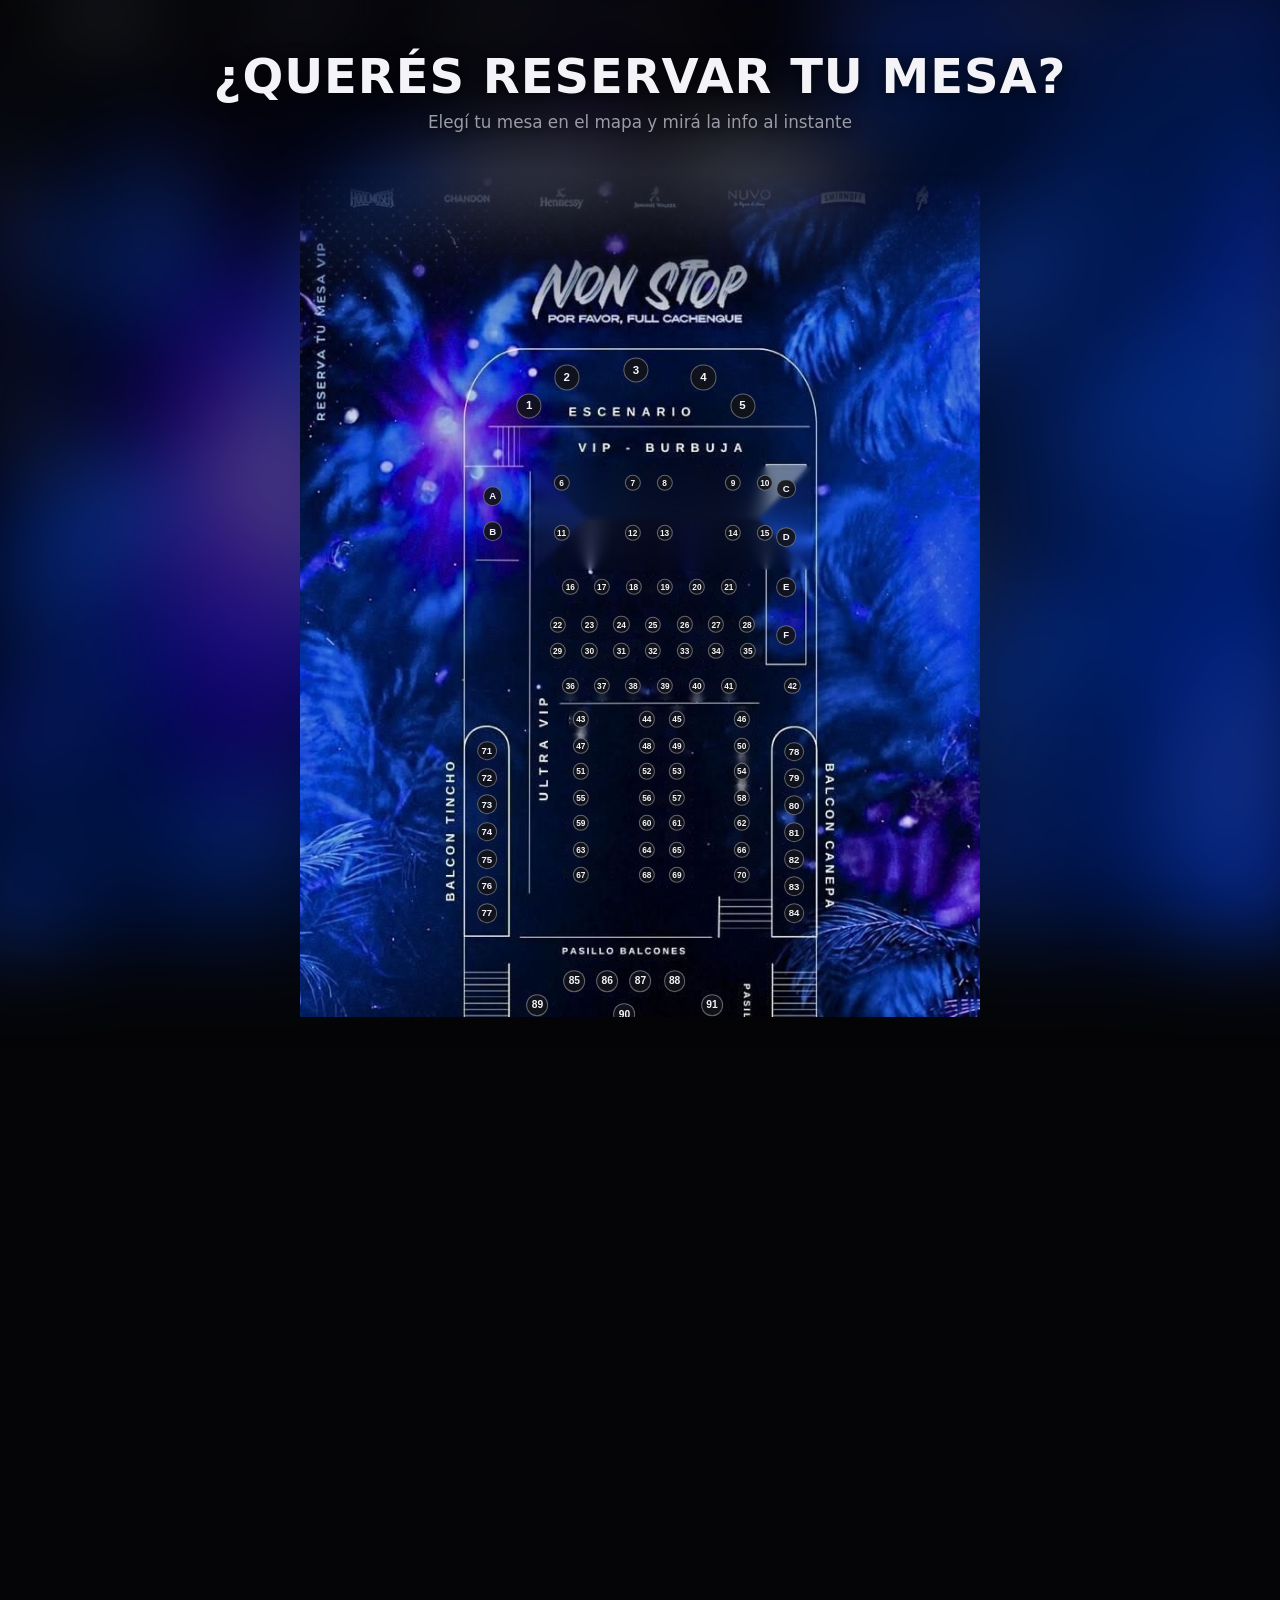
==== Frontend/index.html @ 1b9f857c "Reorganiza el sitio en Frontend/, agrega selector de dia con precios por sabado/viernes, fondo unifi" ====
<!DOCTYPE html>
<html lang="es">
<head>
  <meta charset="UTF-8" />
  <meta name="viewport" content="width=device-width, initial-scale=1.0" />
  <title>Non Stop · Reservá tu mesa</title>
  <link rel="stylesheet" href="style.css" />
</head>
<body>
  <header class="hero">
    <h1 class="hero__title">¿Querés reservar tu mesa?</h1>
    <p class="hero__subtitle">Elegí tu mesa en el mapa y mirá la info al instante</p>
  </header>

  <main class="mapa-wrap">
    <div class="mapa" id="mapa">
      <img src="Mapas-limpio.jpg" alt="Plano del piso de Non Stop" class="mapa__img" id="mapaImg" />
      <div class="mapa__hotspots" id="hotspots"></div>
    </div>
  </main>

  <section class="info-mesa" id="info-mesa">
    <div class="info-mesa__content" id="infoMesaContent">
      <p class="info-mesa__placeholder">Elegí una mesa en el mapa para ver toda la información acá.</p>
    </div>
  </section>

  <script src="data.js"></script>
  <script src="script.js"></script>
</body>
</html>
---- Frontend/style.css ----
:root {
  --bg: #050507;
  --panel-bg: #0c0c12;
  --accent: #2b3bff;
  --accent-light: #5865ff;
  --gold: #d4af6a;
  --text: #f4f4f8;
  --text-dim: #9a9aa8;
  --hotspot-bg: rgba(18, 19, 26, 0.9);
  --hotspot-border: rgba(255, 255, 255, 0.35);
  --hotspot-hover: var(--accent-light);
  --hotspot-reservada: #6b2b3b;
}

* {
  box-sizing: border-box;
}

body {
  position: relative;
  margin: 0;
  color: var(--text);
  font-family: "Segoe UI", system-ui, sans-serif;
  min-height: 100vh;
  background-color: var(--bg);
}

/* fondo ambiental: la misma imagen del mapa, muy difuminada, para que dé
   color y atmósfera a todo el sitio sin repetir logos/texto legibles
   (eso se veía "duplicado" contra la versión nítida del recuadro del mapa) */
body::before {
  content: "";
  position: fixed;
  inset: -40px;
  background-image: url("Mapas-limpio.jpg");
  background-repeat: no-repeat;
  background-position: center top;
  background-size: cover;
  filter: blur(45px) brightness(0.55) saturate(1.15);
  z-index: -1;
}

@media (max-width: 768px) {
  body::before {
    position: absolute;
    filter: blur(30px) brightness(0.55) saturate(1.15);
  }
}

.hero {
  text-align: center;
  padding: 3rem 1.5rem 1.5rem;
}

.hero__title {
  font-size: clamp(1.8rem, 5vw, 3rem);
  font-weight: 800;
  margin: 0;
  text-transform: uppercase;
  letter-spacing: 0.02em;
  text-shadow: 0 2px 16px rgba(0, 0, 0, 0.7);
}

.hero__subtitle {
  color: var(--text-dim);
  margin-top: 0.5rem;
  font-size: 1.05rem;
  text-shadow: 0 2px 10px rgba(0, 0, 0, 0.7);
}

.mapa-wrap {
  position: relative;
  display: flex;
  justify-content: center;
  padding: 0 1rem 3rem;
}

.mapa {
  position: relative;
  max-width: 680px;
  width: 100%;
  -webkit-mask-image: linear-gradient(
    to bottom,
    transparent 0,
    #000 12%,
    #000 88%,
    transparent 100%
  );
  mask-image: linear-gradient(
    to bottom,
    transparent 0,
    #000 12%,
    #000 88%,
    transparent 100%
  );
}

.mapa__img {
  display: block;
  width: 100%;
  height: auto;
  user-select: none;
  -webkit-user-drag: none;
}

.mapa__hotspots {
  position: absolute;
  inset: 0;
}

.hotspot {
  position: absolute;
  transform: translate(-50%, -50%);
  display: flex;
  align-items: center;
  justify-content: center;
  width: 2.6%;
  aspect-ratio: 1;
  min-width: 17px;
  min-height: 17px;
  border-radius: 50%;
  background: var(--hotspot-bg);
  border: 1px solid var(--hotspot-border);
  color: var(--text);
  font-size: 0.56rem;
  font-weight: 700;
  cursor: pointer;
  padding: 0;
  transition: transform 0.15s ease, box-shadow 0.2s ease, background 0.2s ease, border-color 0.2s ease;
}

/* tamaños inspirados en las burbujas del mapa original */
.hotspot--sm {
  width: 2.4%;
  min-width: 16px;
  min-height: 16px;
  font-size: 0.52rem;
}

.hotspot--md {
  width: 2.9%;
  min-width: 19px;
  min-height: 19px;
  font-size: 0.6rem;
}

.hotspot--md-lg {
  width: 3.2%;
  min-width: 21px;
  min-height: 21px;
  font-size: 0.64rem;
}

.hotspot--lg {
  width: 3.7%;
  min-width: 24px;
  min-height: 24px;
  font-size: 0.72rem;
}

.hotspot::after {
  content: "";
  position: absolute;
  inset: -6px;
  border-radius: 50%;
  border: 1px solid var(--accent-light);
  opacity: 0;
  transform: scale(0.85);
  transition: opacity 0.2s ease, transform 0.2s ease;
}

.hotspot:hover,
.hotspot:focus-visible {
  background: var(--hotspot-hover);
  border-color: #fff;
  box-shadow: 0 0 12px var(--accent-light);
  transform: translate(-50%, -50%) scale(1.15);
}

.hotspot:hover::after,
.hotspot:focus-visible::after {
  opacity: 1;
  transform: scale(1);
}

.hotspot.is-selected {
  background: var(--accent);
  border-color: #fff;
  box-shadow: 0 0 0 4px rgba(88, 101, 255, 0.25), 0 0 16px var(--accent-light);
  animation: hotspot-pop 0.35s ease;
}

.hotspot.is-reservada {
  background: var(--hotspot-reservada);
  border-color: rgba(255, 255, 255, 0.2);
  color: rgba(244, 244, 248, 0.5);
  cursor: not-allowed;
}

.hotspot.is-reservada::after {
  display: none;
}

@keyframes hotspot-pop {
  0% {
    transform: translate(-50%, -50%) scale(0.6);
  }
  60% {
    transform: translate(-50%, -50%) scale(1.25);
  }
  100% {
    transform: translate(-50%, -50%) scale(1);
  }
}

.info-mesa {
  scroll-margin-top: 2rem;
  max-width: 720px;
  margin: 0 auto;
  padding: 3rem 1.5rem 5rem;
  min-height: 60vh;
}

.info-mesa__content {
  background: var(--panel-bg);
  border: 1px solid rgba(255, 255, 255, 0.08);
  border-radius: 16px;
  padding: 2rem;
}

.info-mesa__placeholder {
  color: var(--text-dim);
  text-align: center;
  padding: 2rem 0;
  font-size: 1.05rem;
}

.mesa-info__sector {
  color: var(--accent-light);
  text-transform: uppercase;
  letter-spacing: 0.08em;
  font-size: 0.85rem;
  margin: 0 0 0.25rem;
}

.mesa-info__titulo {
  font-size: 2.5rem;
  font-weight: 800;
  margin: 0 0 1.5rem;
  display: flex;
  align-items: center;
  gap: 0.75rem;
  flex-wrap: wrap;
}

.mesa-info__estado {
  font-size: 0.7rem;
  font-weight: 700;
  letter-spacing: 0.05em;
  text-transform: uppercase;
  padding: 0.3rem 0.7rem;
  border-radius: 999px;
}

.mesa-info__estado--disponible {
  background: rgba(88, 200, 130, 0.15);
  color: #5ee69a;
  border: 1px solid rgba(94, 230, 154, 0.35);
}

.mesa-info__estado--reservada {
  background: rgba(230, 94, 110, 0.15);
  color: #ff8b98;
  border: 1px solid rgba(255, 139, 152, 0.35);
}

.mesa-info__grid {
  display: grid;
  grid-template-columns: repeat(3, 1fr);
  gap: 0.75rem 1rem;
  margin-bottom: 1.5rem;
}

@media (max-width: 560px) {
  .mesa-info__grid {
    grid-template-columns: 1fr 1fr;
  }
}

.mesa-info__dato {
  background: rgba(255, 255, 255, 0.04);
  border: 1px solid rgba(255, 255, 255, 0.08);
  border-radius: 8px;
  padding: 0.6rem 0.75rem;
}

.mesa-info__dato-label {
  display: block;
  color: var(--text-dim);
  font-size: 0.75rem;
  text-transform: uppercase;
  letter-spacing: 0.05em;
}

.mesa-info__dato-valor {
  font-size: 1.15rem;
  font-weight: 700;
}

.mesa-info__publica {
  background: rgba(255, 255, 255, 0.04);
  border: 1px solid rgba(255, 255, 255, 0.08);
  border-radius: 10px;
  padding: 1rem;
}

.mesa-info__publica-label {
  color: var(--text-dim);
  font-size: 0.75rem;
  text-transform: uppercase;
  letter-spacing: 0.05em;
  margin: 0 0 0.4rem;
}

.mesa-info__publica-nombre {
  font-size: 1.1rem;
  font-weight: 700;
  margin: 0 0 0.5rem;
}

.mesa-info__ig {
  display: inline-flex;
  align-items: center;
  gap: 0.4rem;
  color: #fff;
  background: linear-gradient(45deg, #f09433, #e6683c, #dc2743, #cc2366, #bc1888);
  padding: 0.5rem 0.9rem;
  border-radius: 8px;
  text-decoration: none;
  font-weight: 600;
  font-size: 0.9rem;
}

.mesa-info__ig:hover {
  filter: brightness(1.1);
}

.mesa-info__no-vendible {
  color: var(--text-dim);
  background: rgba(255, 255, 255, 0.04);
  border: 1px solid rgba(255, 255, 255, 0.08);
  border-radius: 10px;
  padding: 1rem;
  margin: 0 0 1.5rem;
}

.dia-selector {
  margin-bottom: 1.25rem;
}

.dia-selector__label {
  display: block;
  color: var(--text-dim);
  font-size: 0.75rem;
  text-transform: uppercase;
  letter-spacing: 0.05em;
  margin-bottom: 0.5rem;
}

.dia-selector__botones {
  display: flex;
  gap: 0.6rem;
}

.dia-btn {
  flex: 1;
  padding: 0.65rem 1rem;
  border-radius: 8px;
  border: 1px solid rgba(255, 255, 255, 0.15);
  background: rgba(255, 255, 255, 0.04);
  color: var(--text);
  font-weight: 700;
  font-size: 0.95rem;
  cursor: pointer;
  transition: background 0.2s ease, border-color 0.2s ease, transform 0.15s ease;
}

.dia-btn:hover {
  border-color: var(--accent-light);
}

.dia-btn.is-selected {
  background: var(--accent);
  border-color: var(--accent-light);
  box-shadow: 0 0 12px rgba(88, 101, 255, 0.4);
}

.mesa-info__dato--placeholder {
  grid-column: 1 / -1;
  display: flex;
  align-items: center;
  justify-content: center;
  color: var(--text-dim);
  font-style: italic;
}

.btn-reservar {
  display: block;
  width: 100%;
  margin-top: 1.5rem;
  padding: 0.9rem 1rem;
  border: none;
  border-radius: 10px;
  background: var(--gold);
  color: #1a1408;
  font-weight: 800;
  font-size: 1.05rem;
  letter-spacing: 0.02em;
  cursor: pointer;
  transition: filter 0.2s ease, transform 0.15s ease;
}

.btn-reservar:hover:not(:disabled) {
  filter: brightness(1.08);
}

.btn-reservar:disabled {
  background: rgba(255, 255, 255, 0.08);
  color: var(--text-dim);
  cursor: not-allowed;
}

.reserva-aviso {
  text-align: center;
  color: #5ee69a;
  font-size: 0.9rem;
  margin: 0.75rem 0 0;
}
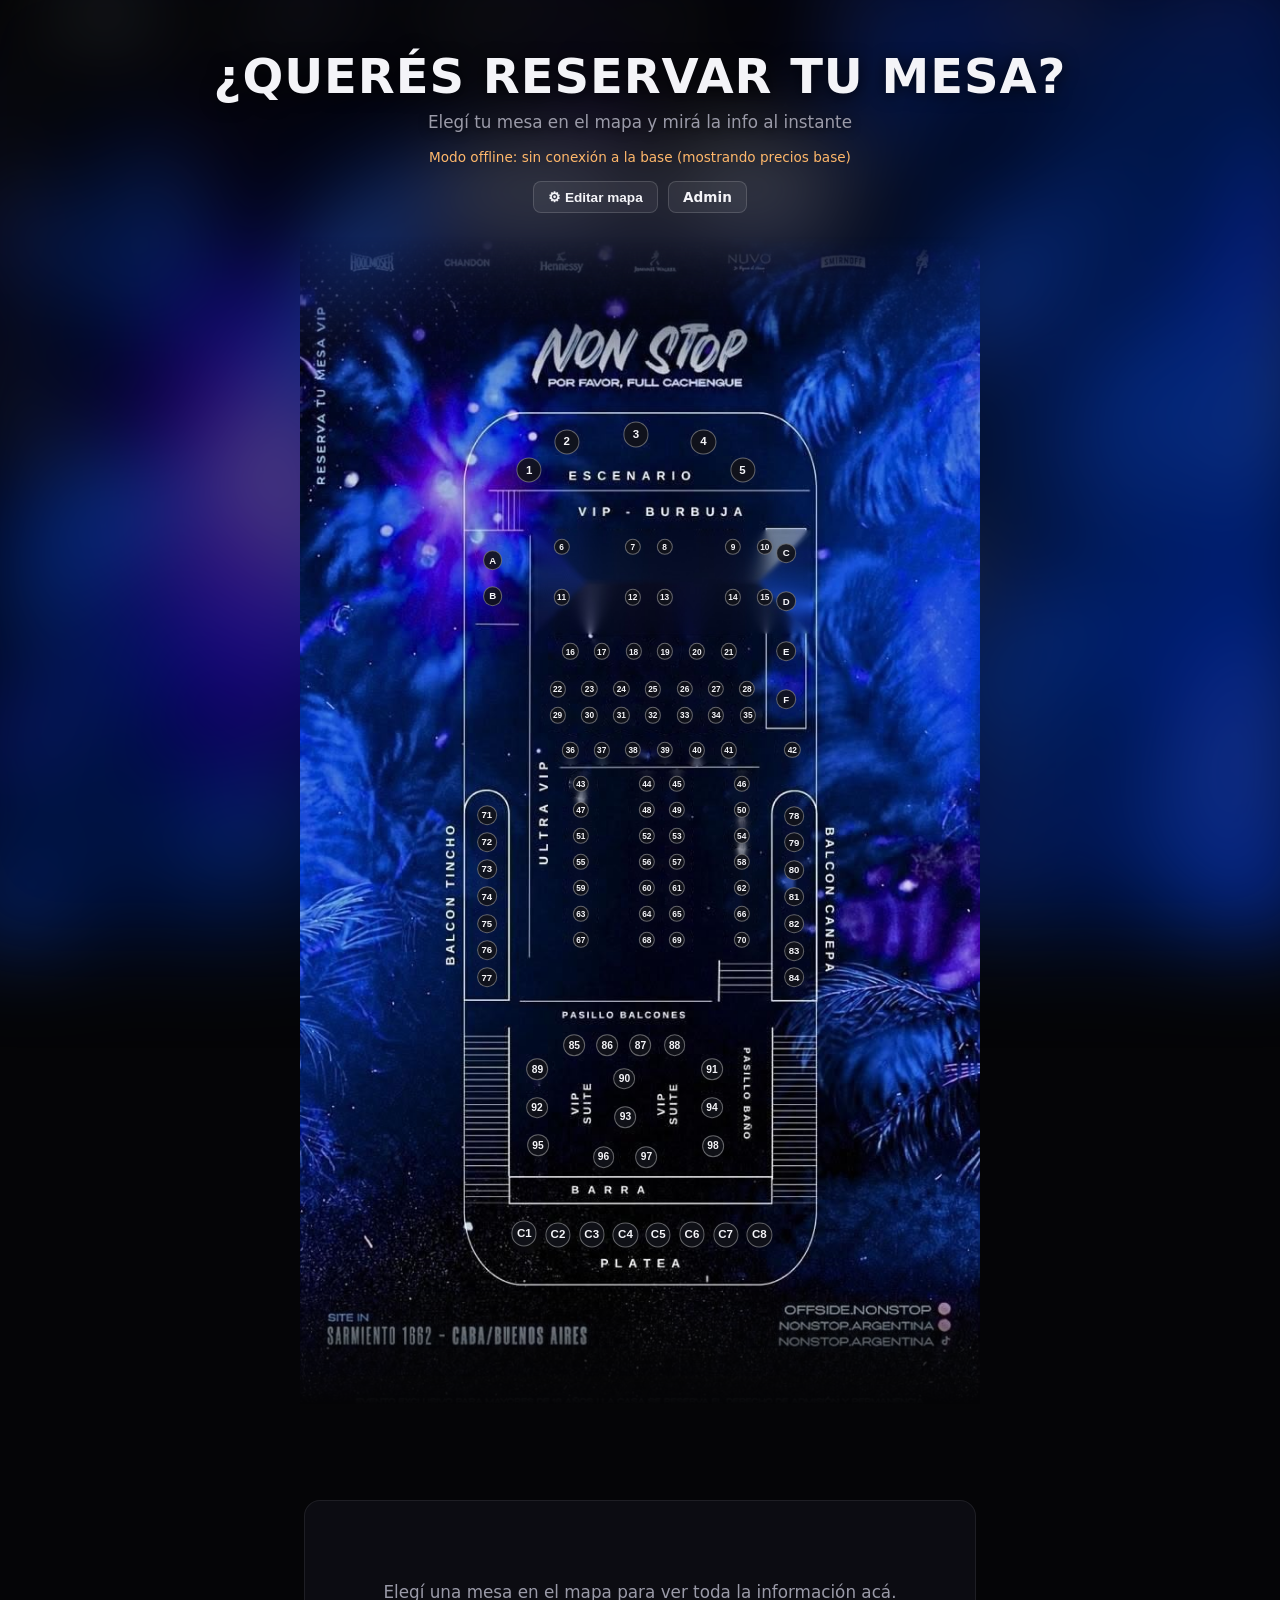
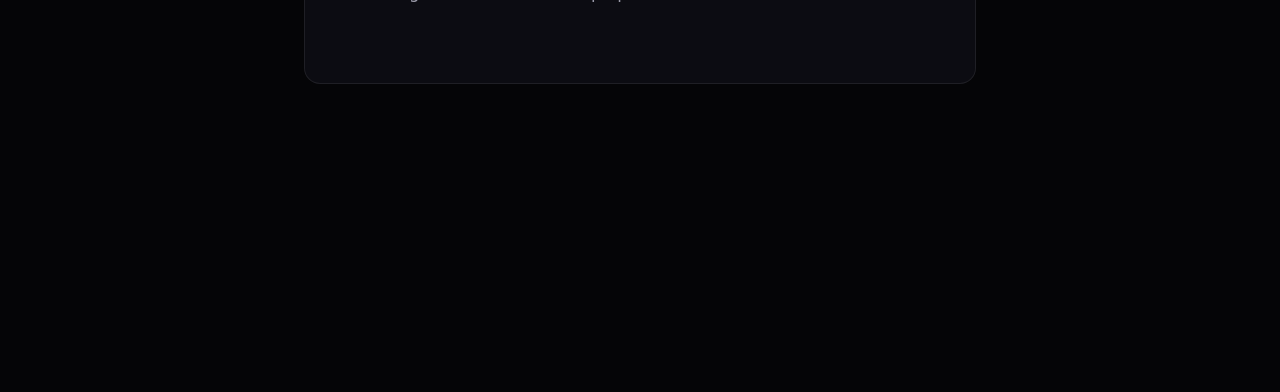
==== commit 28dd61b4: "Enlazamos la base de datos con XAMPP mas panel de admin para agregar mesa con fechas" ====
--- a/Frontend/index.html
+++ b/Frontend/index.html
@@ -10,6 +10,11 @@
   <header class="hero">
     <h1 class="hero__title">¿Querés reservar tu mesa?</h1>
     <p class="hero__subtitle">Elegí tu mesa en el mapa y mirá la info al instante</p>
+    <p class="api-status" id="apiStatus">Conectando con disponibilidad...</p>
+    <div class="hero__tools">
+      <button type="button" id="btnEdit" class="tool-btn" title="Recalibrar posiciones del mapa">⚙ Editar mapa</button>
+      <a class="tool-btn tool-btn--link" href="admin.html">Admin</a>
+    </div>
   </header>
 
   <main class="mapa-wrap">
--- a/Frontend/style.css
+++ b/Frontend/style.css
@@ -437,3 +437,162 @@
   margin: 0.75rem 0 0;
 }
 
+.api-status {
+  margin: 0.6rem 0 0;
+  font-size: 0.85rem;
+  color: var(--text-dim);
+}
+
+.api-status--ok {
+  color: #5ee69a;
+}
+
+.api-status--off {
+  color: #ffb86b;
+}
+
+.hero__tools {
+  display: flex;
+  gap: 0.6rem;
+  justify-content: center;
+  margin-top: 1rem;
+}
+
+.tool-btn {
+  padding: 0.45rem 0.9rem;
+  border-radius: 8px;
+  border: 1px solid rgba(255, 255, 255, 0.15);
+  background: rgba(255, 255, 255, 0.06);
+  color: var(--text);
+  font-weight: 600;
+  font-size: 0.85rem;
+  cursor: pointer;
+  text-decoration: none;
+  display: inline-block;
+}
+
+.tool-btn:hover {
+  border-color: var(--accent-light);
+}
+
+.res-form {
+  display: grid;
+  gap: 0.4rem;
+  margin-top: 1.25rem;
+}
+
+.res-form__label {
+  color: var(--text-dim);
+  font-size: 0.75rem;
+  text-transform: uppercase;
+  letter-spacing: 0.05em;
+}
+
+.res-form__input {
+  padding: 0.65rem 0.8rem;
+  border-radius: 8px;
+  border: 1px solid rgba(255, 255, 255, 0.15);
+  background: rgba(255, 255, 255, 0.06);
+  color: var(--text);
+  font-size: 1rem;
+  width: 100%;
+}
+
+.res-form__input:focus {
+  outline: none;
+  border-color: var(--accent-light);
+  box-shadow: 0 0 0 3px rgba(88, 101, 255, 0.25);
+}
+
+.reserva-aviso--off {
+  color: #ffb86b;
+}
+
+.edit-bar {
+  display: flex;
+  gap: 0.6rem;
+  align-items: center;
+  justify-content: center;
+  flex-wrap: wrap;
+  margin: 0 auto 1rem;
+  padding: 0.6rem 1rem;
+  max-width: 680px;
+  background: rgba(43, 59, 255, 0.12);
+  border: 1px dashed var(--accent-light);
+  border-radius: 10px;
+  font-size: 0.9rem;
+}
+
+body.edit-mode .hotspot {
+  outline: 2px dashed var(--gold);
+  outline-offset: 2px;
+}
+
+/* Admin */
+.admin-wrap {
+  max-width: 900px;
+  margin: 0 auto;
+  padding: 2rem 1.5rem 4rem;
+}
+
+.admin-card {
+  background: var(--panel-bg);
+  border: 1px solid rgba(255, 255, 255, 0.08);
+  border-radius: 16px;
+  padding: 1.5rem;
+  margin-bottom: 1rem;
+}
+
+.admin-row {
+  display: flex;
+  gap: 0.6rem;
+  flex-wrap: wrap;
+  align-items: end;
+}
+
+.admin-field {
+  display: grid;
+  gap: 0.3rem;
+  flex: 1;
+  min-width: 160px;
+}
+
+.admin-table {
+  width: 100%;
+  border-collapse: collapse;
+  font-size: 0.9rem;
+}
+
+.admin-table th,
+.admin-table td {
+  text-align: left;
+  padding: 0.55rem 0.5rem;
+  border-bottom: 1px solid rgba(255, 255, 255, 0.08);
+  vertical-align: top;
+}
+
+.admin-badge {
+  display: inline-block;
+  padding: 0.15rem 0.6rem;
+  border-radius: 999px;
+  font-size: 0.75rem;
+  font-weight: 700;
+  text-transform: uppercase;
+}
+
+.admin-badge--pendiente { background: rgba(255, 184, 107, 0.15); color: #ffb86b; }
+.admin-badge--confirmada { background: rgba(94, 230, 154, 0.15); color: #5ee69a; }
+.admin-badge--cancelada { background: rgba(255, 139, 152, 0.15); color: #ff8b98; }
+
+.admin-actions { display: flex; gap: 0.4rem; flex-wrap: wrap; }
+.admin-btn {
+  padding: 0.3rem 0.6rem;
+  border-radius: 6px;
+  border: 1px solid rgba(255, 255, 255, 0.15);
+  background: rgba(255, 255, 255, 0.06);
+  color: var(--text);
+  cursor: pointer;
+  font-size: 0.8rem;
+}
+.admin-btn:hover { border-color: var(--accent-light); }
+
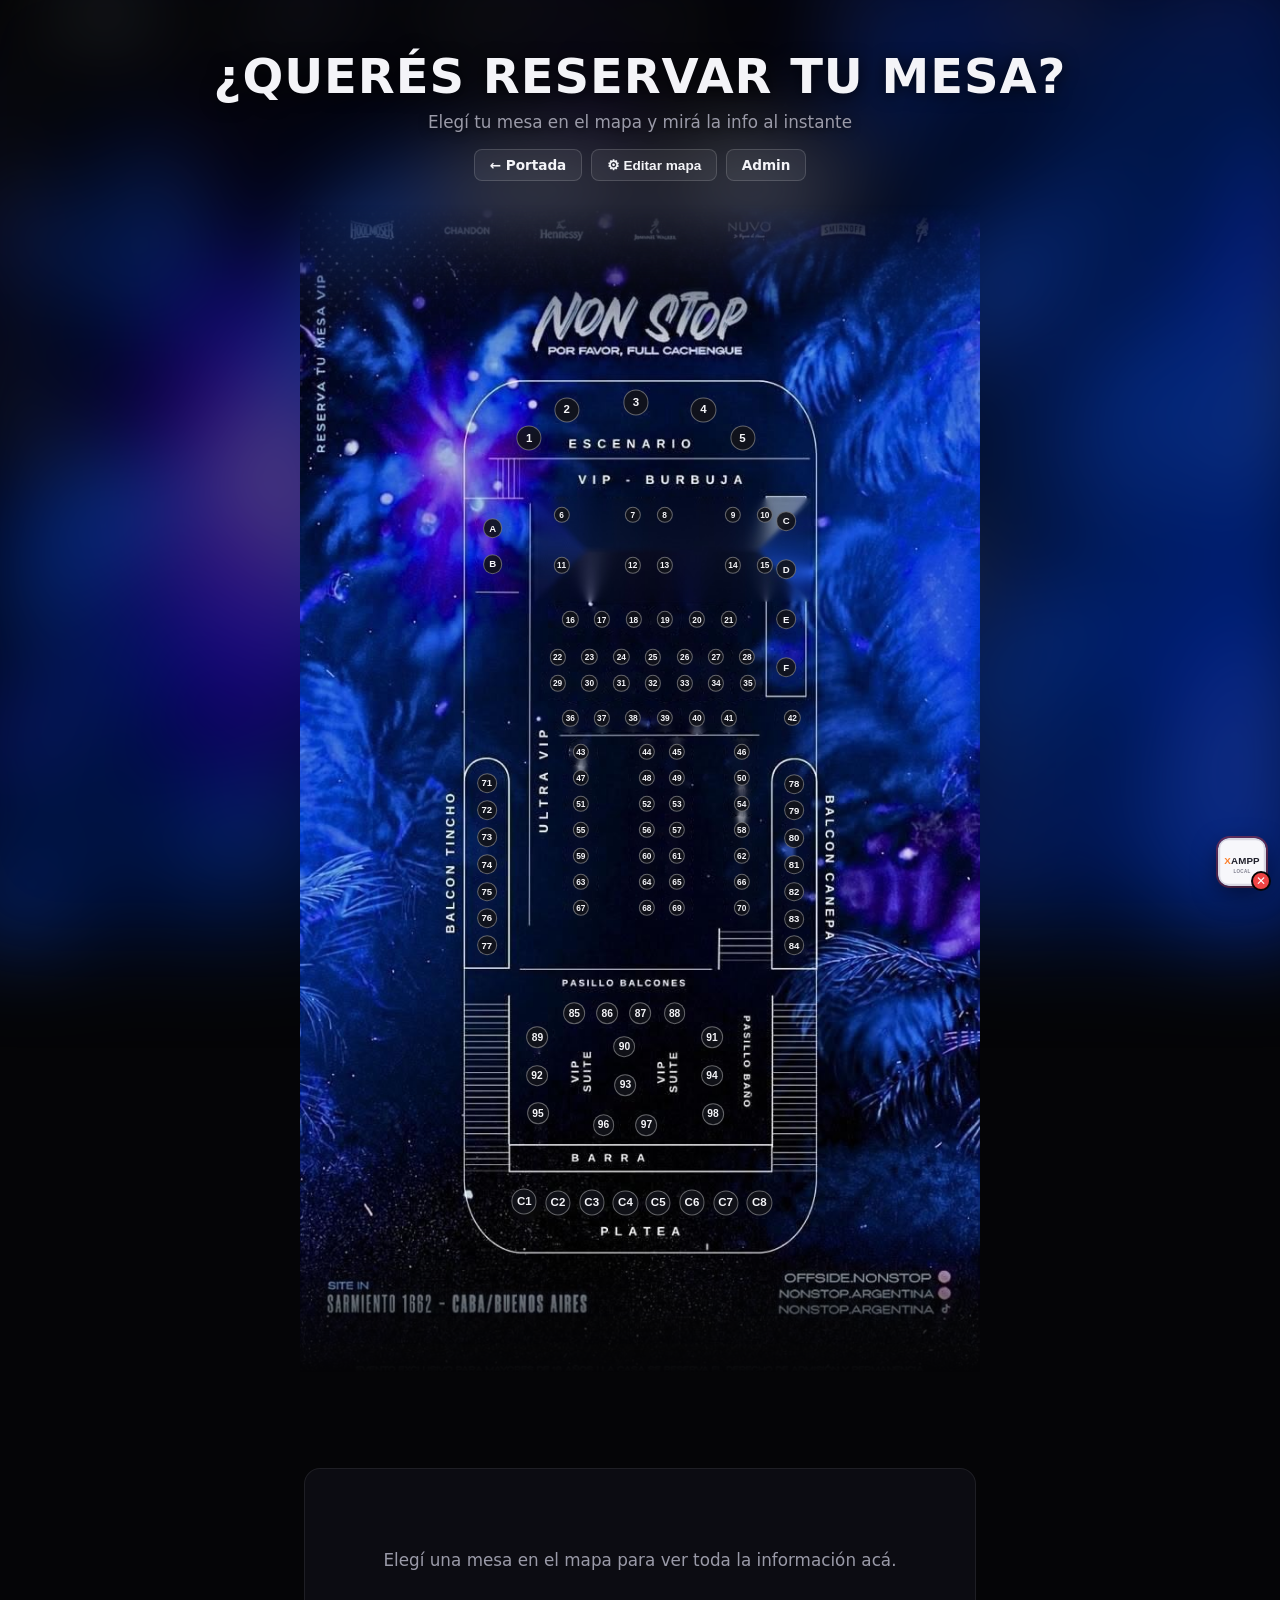
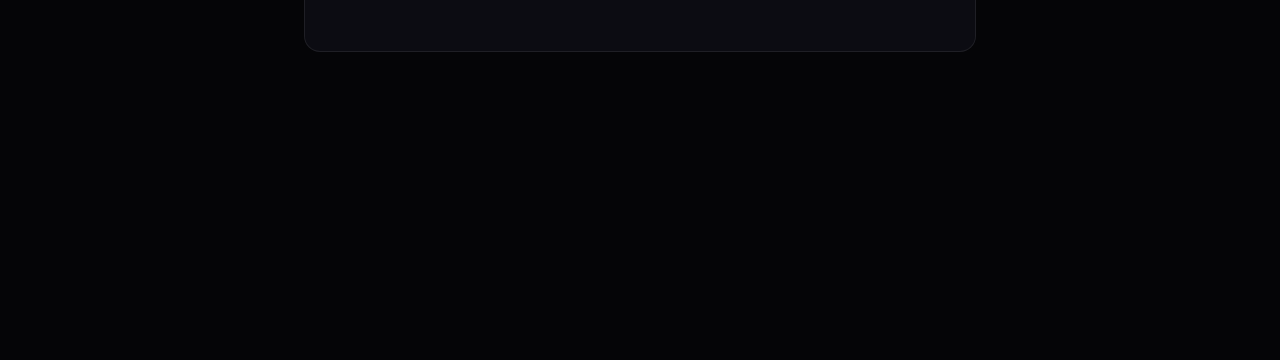
==== commit 2009db24: "Cuentas opcionales, portada nueva y hardening de seguridad - Login/registro/continuar sin cuenta con" ====
--- a/Frontend/index.html
+++ b/Frontend/index.html
@@ -10,8 +10,8 @@
   <header class="hero">
     <h1 class="hero__title">¿Querés reservar tu mesa?</h1>
     <p class="hero__subtitle">Elegí tu mesa en el mapa y mirá la info al instante</p>
-    <p class="api-status" id="apiStatus">Conectando con disponibilidad...</p>
     <div class="hero__tools">
+      <a class="tool-btn tool-btn--link" href="portada.html">← Portada</a>
       <button type="button" id="btnEdit" class="tool-btn" title="Recalibrar posiciones del mapa">⚙ Editar mapa</button>
       <a class="tool-btn tool-btn--link" href="admin.html">Admin</a>
     </div>
@@ -32,5 +32,6 @@
 
   <script src="data.js"></script>
   <script src="script.js"></script>
+  <script src="estado.js" defer></script>
 </body>
 </html>
--- a/Frontend/style.css
+++ b/Frontend/style.css
@@ -437,18 +437,10 @@
   margin: 0.75rem 0 0;
 }
 
-.api-status {
-  margin: 0.6rem 0 0;
+.admin__status {
+  margin: 0.7rem 0 0;
   font-size: 0.85rem;
   color: var(--text-dim);
-}
-
-.api-status--ok {
-  color: #5ee69a;
-}
-
-.api-status--off {
-  color: #ffb86b;
 }
 
 .hero__tools {
@@ -502,10 +494,6 @@
   outline: none;
   border-color: var(--accent-light);
   box-shadow: 0 0 0 3px rgba(88, 101, 255, 0.25);
-}
-
-.reserva-aviso--off {
-  color: #ffb86b;
 }
 
 .edit-bar {
@@ -596,3 +584,909 @@
 }
 .admin-btn:hover { border-color: var(--accent-light); }
 
+
+/* ===========================================================================
+   PORTADA / SUBPAGINAS / CARTA / CONSUMO
+   =========================================================================== */
+
+.pagina-portada,
+.pagina-carta,
+.pagina-consumo {
+  background-color: var(--bg);
+}
+
+/* Necesario porque varios bloques de abajo usan display:flex/grid, y eso
+   pisa el `display:none` que el navegador aplica al atributo [hidden]. */
+[hidden] {
+  display: none !important;
+}
+
+/* ---------- Portada ---------- */
+
+.portada {
+  min-height: 100vh;
+  display: flex;
+  flex-direction: column;
+  align-items: center;
+  justify-content: center;
+  gap: 2.5rem;
+  padding: 3rem 1.25rem;
+  text-align: center;
+}
+
+.portada__head {
+  max-width: 720px;
+}
+
+.portada__titulo {
+  margin: 0;
+  font-size: clamp(2.6rem, 11vw, 6rem);
+  font-weight: 900;
+  text-transform: uppercase;
+  letter-spacing: 0.01em;
+  line-height: 1;
+  background: linear-gradient(180deg, #ffffff 0%, #b9c0ff 55%, var(--accent-light) 100%);
+  -webkit-background-clip: text;
+  background-clip: text;
+  color: transparent;
+  text-shadow: 0 0 60px rgba(88, 101, 255, 0.45);
+}
+
+.portada__subtitulo {
+  margin: 0.85rem 0 0;
+  font-size: clamp(0.72rem, 2.4vw, 0.95rem);
+  text-transform: uppercase;
+  letter-spacing: 0.32em;
+  color: var(--gold);
+}
+
+.portada__menu {
+  display: flex;
+  flex-direction: column;
+  gap: 1.15rem;
+  width: 100%;
+  max-width: 480px;
+}
+
+.portada-btn {
+  display: flex;
+  flex-direction: column;
+  align-items: center;
+  gap: 0.3rem;
+  padding: 1.35rem 1.5rem;
+  border-radius: 14px;
+  border: 1px solid rgba(255, 255, 255, 0.14);
+  background: var(--panel-bg);
+  color: var(--text);
+  text-decoration: none;
+  text-align: center;
+  transition: transform 0.16s ease, box-shadow 0.2s ease, border-color 0.2s ease;
+}
+
+.portada-btn__titulo {
+  font-size: clamp(1.3rem, 4.6vw, 1.85rem);
+  font-weight: 800;
+  text-transform: uppercase;
+  letter-spacing: 0.03em;
+}
+
+.portada-btn__detalle {
+  font-size: 0.82rem;
+  color: var(--text-dim);
+}
+
+.portada-btn:hover,
+.portada-btn:focus-visible {
+  transform: translateY(-2px);
+  border-color: #fff;
+}
+
+.portada-btn--reserva:hover,
+.portada-btn--reserva:focus-visible { box-shadow: 0 0 0 1px var(--accent-light), 0 10px 34px rgba(43, 59, 255, 0.4); }
+.portada-btn--barra:hover,
+.portada-btn--barra:focus-visible { box-shadow: 0 0 0 1px var(--gold), 0 10px 34px rgba(212, 175, 106, 0.32); }
+.portada-btn--consumo:hover,
+.portada-btn--consumo:focus-visible { box-shadow: 0 0 0 1px #ff3d8b, 0 10px 34px rgba(255, 61, 139, 0.3); }
+
+.portada__status {
+  margin: 0;
+}
+
+/* ---------- Acceso (login / registro / sin cuenta) ---------- */
+
+.portada__cargando {
+  margin: 0;
+  color: var(--text-dim);
+  font-size: 0.9rem;
+}
+
+.acceso {
+  width: 100%;
+  max-width: 440px;
+  text-align: left;
+}
+
+.acceso__card {
+  background: rgba(12, 12, 18, 0.94);
+  border: 1px solid rgba(255, 255, 255, 0.1);
+  border-radius: 18px;
+  padding: 1.6rem 1.5rem;
+  box-shadow: 0 20px 60px rgba(0, 0, 0, 0.5);
+  backdrop-filter: blur(10px);
+}
+
+.acceso__lead {
+  margin: 0 0 1rem;
+  color: var(--text-dim);
+  font-size: 0.9rem;
+  line-height: 1.5;
+  text-align: center;
+}
+
+.acceso__tabs {
+  display: flex;
+  gap: 0.3rem;
+  padding: 0.25rem;
+  margin-bottom: 1rem;
+  border-radius: 10px;
+  background: rgba(255, 255, 255, 0.05);
+}
+
+.acceso__tab {
+  flex: 1;
+  padding: 0.55rem 0.4rem;
+  border: 0;
+  border-radius: 8px;
+  background: transparent;
+  color: var(--text-dim);
+  font-family: inherit;
+  font-weight: 700;
+  font-size: 0.84rem;
+  cursor: pointer;
+}
+
+.acceso__tab.is-active {
+  background: var(--accent);
+  color: #fff;
+  box-shadow: 0 4px 16px rgba(43, 59, 255, 0.35);
+}
+
+.acceso__form {
+  display: grid;
+  gap: 0.35rem;
+}
+
+.acceso__label {
+  margin-top: 0.45rem;
+  color: var(--text-dim);
+  font-size: 0.72rem;
+  text-transform: uppercase;
+  letter-spacing: 0.06em;
+}
+
+.acceso__input {
+  width: 100%;
+  padding: 0.7rem 0.85rem;
+  border-radius: 9px;
+  border: 1px solid rgba(255, 255, 255, 0.15);
+  background: rgba(255, 255, 255, 0.06);
+  color: var(--text);
+  font-family: inherit;
+  font-size: 1rem;
+}
+
+.acceso__input:focus {
+  outline: none;
+  border-color: var(--accent-light);
+  box-shadow: 0 0 0 3px rgba(88, 101, 255, 0.25);
+}
+
+.acceso__form .btn {
+  margin-top: 0.95rem;
+  width: 100%;
+}
+
+.acceso__aviso {
+  margin: 0.85rem 0 0;
+  font-size: 0.86rem;
+  line-height: 1.4;
+  text-align: center;
+}
+
+.acceso__aviso--error { color: #ff8b98; }
+.acceso__aviso--ok { color: #5ee69a; }
+
+.acceso__sin {
+  margin-top: 1.2rem;
+  padding-top: 1rem;
+  border-top: 1px solid rgba(255, 255, 255, 0.1);
+  text-align: center;
+}
+
+.acceso__sin-texto {
+  display: block;
+  margin-bottom: 0.55rem;
+  color: var(--text-dim);
+  font-size: 0.72rem;
+  text-transform: uppercase;
+  letter-spacing: 0.16em;
+}
+
+.acceso__sin-btn {
+  width: 100%;
+  padding: 0.72rem;
+  border-radius: 9px;
+  border: 1px solid rgba(255, 255, 255, 0.2);
+  background: transparent;
+  color: var(--text);
+  font-family: inherit;
+  font-weight: 700;
+  font-size: 0.9rem;
+  cursor: pointer;
+  transition: border-color 0.2s ease, color 0.2s ease;
+}
+
+.acceso__sin-btn:hover,
+.acceso__sin-btn:focus-visible {
+  border-color: var(--gold);
+  color: var(--gold);
+}
+
+/* ---------- Saludo de sesión ---------- */
+
+.portada__sesion {
+  display: flex;
+  flex-direction: column;
+  align-items: center;
+  gap: 0.35rem;
+  margin: -1rem 0;
+}
+
+.portada__saludo {
+  margin: 0;
+  font-size: 1rem;
+  color: var(--text);
+}
+
+.portada__saludo strong {
+  color: var(--gold);
+}
+
+.portada__link {
+  padding: 0.2rem;
+  border: 0;
+  background: none;
+  color: var(--text-dim);
+  font-family: inherit;
+  font-size: 0.8rem;
+  text-decoration: underline;
+  cursor: pointer;
+}
+
+.portada__link:hover {
+  color: var(--text);
+}
+
+/* ---------- Botón destacado: Reservar mesa ---------- */
+
+.portada-btn--destacado {
+  position: relative;
+  overflow: hidden;
+  border: 1px solid rgba(88, 101, 255, 0.9);
+  background:
+    radial-gradient(120% 140% at 50% 0%, rgba(88, 101, 255, 0.45), transparent 60%),
+    linear-gradient(145deg, #1b2360 0%, #0c0c12 72%);
+  box-shadow: 0 0 0 1px rgba(88, 101, 255, 0.35), 0 18px 50px rgba(43, 59, 255, 0.28);
+  animation: portada-latido 2.8s ease-in-out infinite;
+}
+
+.portada-btn--destacado::after {
+  content: "";
+  position: absolute;
+  inset: 0;
+  background: linear-gradient(115deg, transparent 30%, rgba(255, 255, 255, 0.14) 45%, transparent 60%);
+  transform: translateX(-120%);
+  animation: portada-brillo 4.5s ease-in-out infinite;
+  pointer-events: none;
+}
+
+.portada-btn--destacado .portada-btn__titulo {
+  color: #fff;
+  text-shadow: 0 0 24px rgba(120, 135, 255, 0.7);
+}
+
+.portada-btn__badge {
+  display: inline-block;
+  margin-bottom: 0.35rem;
+  padding: 0.18rem 0.6rem;
+  border-radius: 999px;
+  background: var(--gold);
+  color: #17130a;
+  font-size: 0.66rem;
+  font-weight: 800;
+  text-transform: uppercase;
+  letter-spacing: 0.12em;
+}
+
+.portada-btn--destacado:hover,
+.portada-btn--destacado:focus-visible {
+  transform: translateY(-3px) scale(1.01);
+  border-color: #fff;
+  box-shadow: 0 0 0 1px var(--accent-light), 0 22px 60px rgba(43, 59, 255, 0.5);
+}
+
+@keyframes portada-latido {
+  0%, 100% {
+    box-shadow: 0 0 0 1px rgba(88, 101, 255, 0.35), 0 18px 50px rgba(43, 59, 255, 0.28);
+  }
+  50% {
+    box-shadow: 0 0 0 1px rgba(88, 101, 255, 0.75), 0 22px 65px rgba(43, 59, 255, 0.5);
+  }
+}
+
+@keyframes portada-brillo {
+  0%, 70% { transform: translateX(-120%); }
+  100% { transform: translateX(120%); }
+}
+
+@media (prefers-reduced-motion: reduce) {
+  .portada-btn--destacado,
+  .portada-btn--destacado::after {
+    animation: none;
+  }
+}
+
+/* ---------- Mensaje patrocinador ---------- */
+
+body.sin-scroll {
+  overflow: hidden;
+}
+
+.sponsor {
+  position: fixed;
+  inset: 0;
+  z-index: 50;
+  display: flex;
+  align-items: center;
+  justify-content: center;
+  padding: 1.25rem;
+  background: rgba(3, 3, 6, 0.78);
+  backdrop-filter: blur(6px);
+}
+
+.sponsor__caja {
+  width: 100%;
+  max-width: 460px;
+  padding: 2rem 1.7rem 1.6rem;
+  border-radius: 20px;
+  border: 1px solid rgba(212, 175, 106, 0.45);
+  background:
+    radial-gradient(120% 120% at 50% 0%, rgba(88, 101, 255, 0.28), transparent 55%),
+    linear-gradient(160deg, #12121c 0%, #08080c 100%);
+  box-shadow: 0 30px 90px rgba(0, 0, 0, 0.7), 0 0 0 1px rgba(212, 175, 106, 0.15);
+  text-align: center;
+  animation: sponsor-entra 0.25s ease-out;
+}
+
+@keyframes sponsor-entra {
+  from { opacity: 0; transform: translateY(14px) scale(0.98); }
+  to { opacity: 1; transform: none; }
+}
+
+.sponsor__marca {
+  margin: 0;
+  color: var(--gold);
+  font-size: 0.8rem;
+  letter-spacing: 0.45em;
+  text-transform: uppercase;
+}
+
+.sponsor__titulo {
+  margin: 0.6rem 0 1rem;
+  font-size: clamp(1.7rem, 6vw, 2.3rem);
+  font-weight: 900;
+  line-height: 1.05;
+  text-transform: uppercase;
+  background: linear-gradient(180deg, #ffffff 0%, #b9c0ff 55%, var(--accent-light) 100%);
+  -webkit-background-clip: text;
+  background-clip: text;
+  color: transparent;
+}
+
+.sponsor__texto {
+  margin: 0.7rem 0;
+  color: var(--text-dim);
+  font-size: 0.95rem;
+  line-height: 1.55;
+}
+
+.sponsor__texto--destacado {
+  color: var(--text);
+}
+
+.sponsor__texto a {
+  color: var(--gold);
+  font-weight: 700;
+}
+
+.sponsor__acciones {
+  display: flex;
+  flex-direction: column;
+  gap: 0.6rem;
+  margin-top: 1.4rem;
+}
+
+.sponsor__acciones .btn {
+  width: 100%;
+}
+
+.btn--ghost {
+  border: 1px solid rgba(255, 255, 255, 0.25);
+  background: transparent;
+  color: var(--text);
+}
+
+.btn--ghost:hover {
+  border-color: var(--gold);
+  color: var(--gold);
+}
+
+.sponsor__pie {
+  margin: 1.2rem 0 0;
+  color: var(--text-dim);
+  font-size: 0.7rem;
+  letter-spacing: 0.2em;
+  text-transform: uppercase;
+}
+
+/* ---------- Badge XAMPP (estado de MySQL) ---------- */
+
+.db-badge {
+  position: fixed;
+  right: 14px;
+  bottom: 14px;
+  z-index: 60;
+  width: 48px;
+  height: 48px;
+  border-radius: 12px;
+  cursor: help;
+  box-shadow: 0 8px 24px rgba(0, 0, 0, 0.5);
+}
+
+.db-badge__logo {
+  position: absolute;
+  inset: 0;
+  width: 100%;
+  height: 100%;
+  border-radius: 12px;
+}
+
+.db-badge__mark {
+  position: absolute;
+  right: -5px;
+  bottom: -5px;
+  display: grid;
+  place-items: center;
+  width: 20px;
+  height: 20px;
+  border-radius: 50%;
+  border: 2px solid var(--bg);
+  color: #04120a;
+  font-size: 12px;
+  font-weight: 900;
+  line-height: 1;
+}
+
+.db-badge--ok .db-badge__mark {
+  background: #22c55e;
+}
+
+.db-badge--off .db-badge__mark {
+  background: #ef4444;
+  color: #fff;
+}
+
+.db-badge--chequeando .db-badge__mark {
+  background: #9a9aa8;
+  color: #111;
+}
+
+.db-badge--ok {
+  box-shadow: 0 8px 24px rgba(0, 0, 0, 0.5), 0 0 0 2px rgba(34, 197, 94, 0.35);
+}
+
+.db-badge--off {
+  box-shadow: 0 8px 24px rgba(0, 0, 0, 0.5), 0 0 0 2px rgba(239, 68, 68, 0.4);
+}
+
+@media (max-width: 480px) {
+  .db-badge {
+    right: 10px;
+    bottom: 10px;
+    width: 42px;
+    height: 42px;
+  }
+  .db-badge__mark {
+    width: 18px;
+    height: 18px;
+    font-size: 10px;
+  }
+}
+
+/* ---------- Cabecera de subpaginas (carta / consumo) ---------- */
+
+.subpagina__head {
+  text-align: center;
+  padding: 2.25rem 1.25rem 1.25rem;
+  position: relative;
+}
+
+.subpagina__titulo {
+  margin: 0;
+  font-size: clamp(2.2rem, 9vw, 4rem);
+  font-weight: 900;
+  text-transform: uppercase;
+  line-height: 1;
+}
+
+.subpagina__subtitulo {
+  margin: 0.6rem 0 0;
+  font-size: 0.75rem;
+  text-transform: uppercase;
+  letter-spacing: 0.28em;
+  color: var(--gold);
+}
+
+.volver {
+  position: absolute;
+  top: 1.1rem;
+  left: 1.1rem;
+  color: var(--text-dim);
+  text-decoration: none;
+  font-size: 0.9rem;
+}
+
+.volver:hover { color: var(--text); }
+
+/* ---------- Carta ---------- */
+
+.carta {
+  max-width: 1080px;
+  margin: 0 auto;
+  padding: 1rem 1.25rem 4rem;
+}
+
+.carta__promos {
+  display: grid;
+  gap: 0.85rem;
+  margin-bottom: 1.75rem;
+}
+
+.promo {
+  border: 2px solid #ff3d8b;
+  border-radius: 12px;
+  background: rgba(255, 61, 139, 0.08);
+  padding: 1rem 1.15rem;
+}
+
+.promo__titulo {
+  margin: 0 0 0.4rem;
+  font-size: 1.15rem;
+  font-weight: 900;
+  text-transform: uppercase;
+  letter-spacing: 0.06em;
+  color: #ff85b8;
+}
+
+.promo__precios {
+  display: flex;
+  flex-wrap: wrap;
+  gap: 0.35rem 1.25rem;
+  margin: 0;
+  font-size: 0.92rem;
+  font-weight: 700;
+}
+
+.promo__desc { color: var(--accent-light); }
+.promo__detalle { margin: 0.45rem 0 0; font-size: 0.82rem; color: var(--text-dim); }
+
+.carta__columnas {
+  display: grid;
+  grid-template-columns: 1fr;
+  gap: 1.75rem;
+}
+
+@media (min-width: 760px) {
+  .carta__columnas { grid-template-columns: 1fr 1fr; gap: 2.5rem; }
+}
+
+.carta__col {
+  display: flex;
+  flex-direction: column;
+  gap: 1.35rem;
+}
+
+.carta__cat {
+  background: var(--panel-bg);
+  border: 1px solid rgba(255, 255, 255, 0.08);
+  border-radius: 12px;
+  padding: 0.9rem 1rem 1rem;
+}
+
+.carta__cat-titulo {
+  margin: 0 0 0.55rem;
+  font-size: 0.95rem;
+  font-weight: 900;
+  text-transform: uppercase;
+  letter-spacing: 0.07em;
+  color: var(--text);
+  display: flex;
+  flex-wrap: wrap;
+  align-items: baseline;
+  gap: 0.4rem;
+  padding-bottom: 0.45rem;
+  border-bottom: 2px solid rgba(255, 61, 139, 0.55);
+}
+
+.carta__nota {
+  font-size: 0.66rem;
+  font-weight: 600;
+  letter-spacing: 0.03em;
+  color: #ff85b8;
+  text-transform: none;
+}
+
+.carta__cols-head,
+.carta__item {
+  display: grid;
+  grid-template-columns: 1fr auto auto;
+  gap: 0.75rem;
+  align-items: baseline;
+}
+
+.carta__cols-head {
+  font-size: 0.64rem;
+  text-transform: uppercase;
+  letter-spacing: 0.1em;
+  color: var(--text-dim);
+  padding-bottom: 0.3rem;
+}
+
+.carta__items {
+  list-style: none;
+  margin: 0;
+  padding: 0;
+  display: flex;
+  flex-direction: column;
+}
+
+.carta__item {
+  padding: 0.22rem 0;
+  font-size: 0.86rem;
+  border-bottom: 1px solid rgba(255, 255, 255, 0.04);
+}
+
+.carta__item:last-child { border-bottom: 0; }
+.carta__nombre { color: var(--text); }
+
+.carta__pl,
+.carta__desc {
+  font-variant-numeric: tabular-nums;
+  font-weight: 600;
+  min-width: 5.4rem;
+  text-align: right;
+  white-space: nowrap;
+}
+
+.carta__pl { color: var(--text-dim); text-decoration: line-through; text-decoration-color: rgba(255,255,255,0.25); }
+.carta__desc { color: var(--accent-light); }
+
+/* La caja de vasos del boceto va recuadrada aparte */
+.carta__caja { border: 2px solid rgba(255, 61, 139, 0.5); }
+
+.carta__vacio {
+  margin: 0;
+  padding: 2rem 0.5rem;
+  color: var(--text-dim);
+  text-align: center;
+  font-size: 0.95rem;
+}
+
+/* ---------- Formas de pago ---------- */
+
+.pagos {
+  margin-top: 1.75rem;
+  padding: 1rem 1.15rem 1.15rem;
+  background: var(--panel-bg);
+  border: 1px solid rgba(255, 255, 255, 0.08);
+  border-radius: 12px;
+}
+
+.pagos__titulo {
+  margin: 0 0 0.65rem;
+  font-size: 0.85rem;
+  font-weight: 900;
+  text-transform: uppercase;
+  letter-spacing: 0.1em;
+  color: var(--gold);
+}
+
+.pagos__lista {
+  list-style: none;
+  margin: 0;
+  padding: 0;
+  display: grid;
+  gap: 0.5rem;
+}
+
+.pagos__item {
+  display: flex;
+  flex-wrap: wrap;
+  gap: 0.2rem 0.6rem;
+  align-items: baseline;
+  font-size: 0.88rem;
+}
+
+.pagos__nombre { font-weight: 700; }
+.pagos__detalle { font-size: 0.8rem; color: var(--text-dim); }
+
+/* ---------- Consumo ---------- */
+
+.consumo {
+  max-width: 720px;
+  margin: 0 auto;
+  padding: 1rem 1.25rem 4rem;
+}
+
+.consumo__intro {
+  background: var(--panel-bg);
+  border: 1px solid rgba(255, 255, 255, 0.08);
+  border-left: 3px solid #ff3d8b;
+  border-radius: 12px;
+  padding: 1rem 1.15rem;
+  margin-bottom: 1.5rem;
+}
+
+.consumo__intro p { margin: 0 0 0.5rem; font-size: 0.9rem; line-height: 1.55; color: var(--text-dim); }
+.consumo__intro p:last-child { margin-bottom: 0; }
+.consumo__intro strong { color: var(--text); }
+.consumo__regla { font-size: 0.82rem !important; color: var(--gold) !important; }
+
+.consumo__form {
+  background: var(--panel-bg);
+  border: 1px solid rgba(255, 255, 255, 0.08);
+  border-radius: 12px;
+  padding: 1.35rem 1.15rem;
+  display: flex;
+  flex-direction: column;
+  gap: 1.35rem;
+}
+
+.campo { border: 0; margin: 0; padding: 0; }
+
+.campo__label {
+  display: block;
+  padding: 0;
+  margin-bottom: 0.5rem;
+  font-size: 0.72rem;
+  font-weight: 800;
+  text-transform: uppercase;
+  letter-spacing: 0.1em;
+  color: var(--gold);
+}
+
+.campo__ayuda { margin: 0.4rem 0 0; font-size: 0.76rem; color: var(--text-dim); }
+
+.input {
+  width: 100%;
+  padding: 0.7rem 0.85rem;
+  border-radius: 9px;
+  border: 1px solid rgba(255, 255, 255, 0.14);
+  background: #07070c;
+  color: var(--text);
+  font-size: 1rem;
+  font-family: inherit;
+}
+
+.input:focus {
+  outline: none;
+  border-color: var(--accent-light);
+  box-shadow: 0 0 0 3px rgba(88, 101, 255, 0.22);
+}
+
+.zonas {
+  display: grid;
+  grid-template-columns: 1fr;
+  gap: 0.5rem;
+}
+
+@media (min-width: 560px) {
+  .zonas { grid-template-columns: 1fr 1fr; }
+}
+
+.zona {
+  display: flex;
+  align-items: flex-start;
+  gap: 0.6rem;
+  padding: 0.7rem 0.8rem;
+  border-radius: 10px;
+  border: 1px solid rgba(255, 255, 255, 0.12);
+  background: #07070c;
+  cursor: pointer;
+  transition: border-color 0.15s ease, background 0.15s ease;
+}
+
+.zona:hover { border-color: rgba(255, 255, 255, 0.3); }
+
+.zona:has(input:checked) {
+  border-color: #ff3d8b;
+  background: rgba(255, 61, 139, 0.1);
+  box-shadow: 0 0 0 1px rgba(255, 61, 139, 0.35);
+}
+
+.zona input { margin-top: 0.2rem; accent-color: #ff3d8b; flex-shrink: 0; }
+
+.zona__body { display: flex; flex-direction: column; gap: 0.15rem; }
+.zona__nombre { font-weight: 700; font-size: 0.95rem; }
+
+.zona__extra {
+  font-size: 0.76rem;
+  font-weight: 700;
+  color: #ff85b8;
+}
+
+.zona__desc { font-size: 0.73rem; color: var(--text-dim); }
+
+.resumen {
+  border: 1px dashed rgba(255, 255, 255, 0.22);
+  border-radius: 10px;
+  padding: 0.85rem 1rem;
+  display: flex;
+  flex-direction: column;
+  gap: 0.4rem;
+}
+
+.resumen__linea {
+  display: flex;
+  justify-content: space-between;
+  gap: 1rem;
+  font-size: 0.9rem;
+  color: var(--text-dim);
+  font-variant-numeric: tabular-nums;
+}
+
+.resumen__linea--total {
+  padding-top: 0.4rem;
+  border-top: 1px solid rgba(255, 255, 255, 0.14);
+  font-size: 1.15rem;
+  font-weight: 900;
+  color: var(--text);
+}
+
+.aviso {
+  margin: 0;
+  padding: 0.75rem 0.9rem;
+  border-radius: 9px;
+  font-size: 0.88rem;
+  background: rgba(255, 255, 255, 0.05);
+  border: 1px solid rgba(255, 255, 255, 0.12);
+}
+
+.aviso--error { background: rgba(200, 60, 60, 0.16); border-color: rgba(255, 120, 120, 0.45); }
+.aviso--ok { background: rgba(60, 180, 120, 0.15); border-color: rgba(120, 230, 180, 0.45); }
+
+.btn {
+  padding: 0.7rem 1.1rem;
+  border-radius: 9px;
+  border: 1px solid transparent;
+  font-family: inherit;
+  font-size: 0.95rem;
+  font-weight: 700;
+  cursor: pointer;
+  transition: transform 0.15s ease, box-shadow 0.2s ease, opacity 0.2s ease;
+}
+
+.btn--primary { background: var(--accent); color: #fff; }
+.btn--primary:hover:not(:disabled) { box-shadow: 0 8px 26px rgba(43, 59, 255, 0.45); }
+.btn--grande { padding: 0.95rem 1.25rem; font-size: 1.05rem; text-transform: uppercase; letter-spacing: 0.06em; }
+.btn:disabled { opacity: 0.55; cursor: not-allowed; }
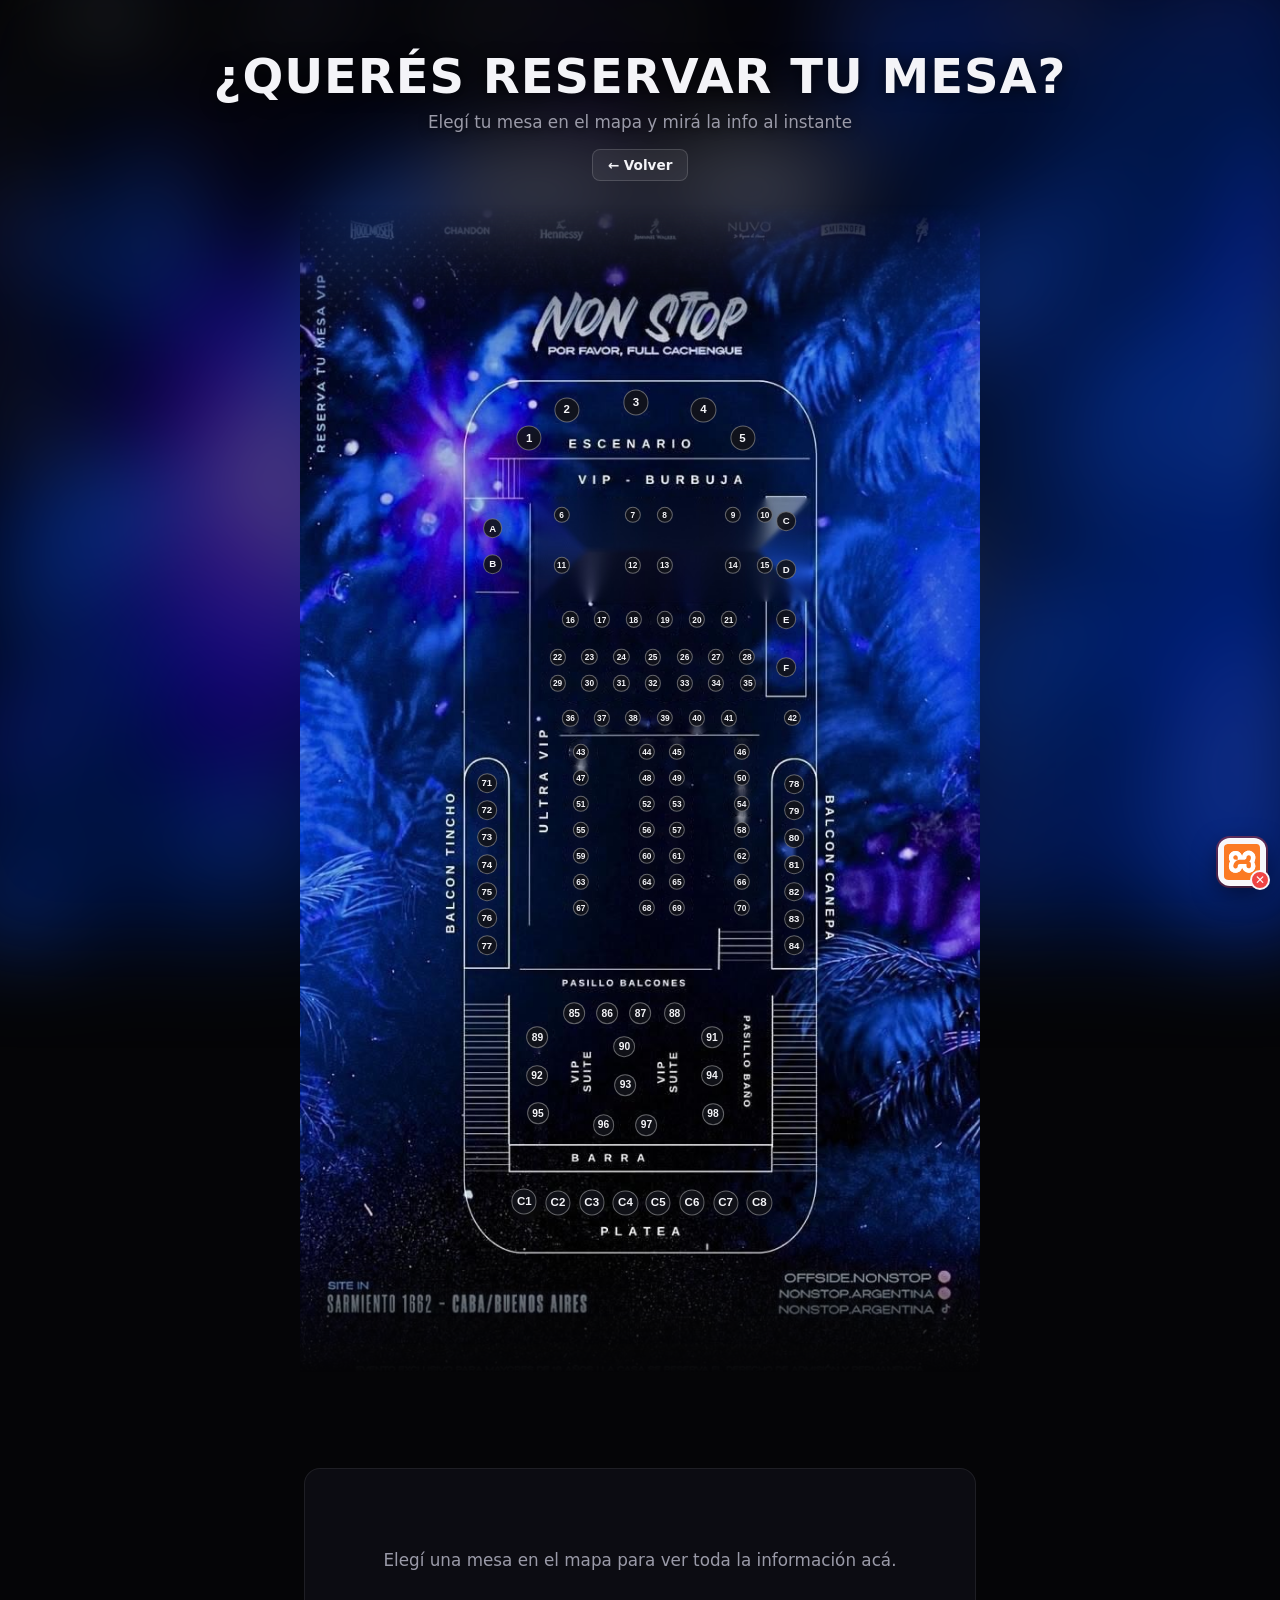
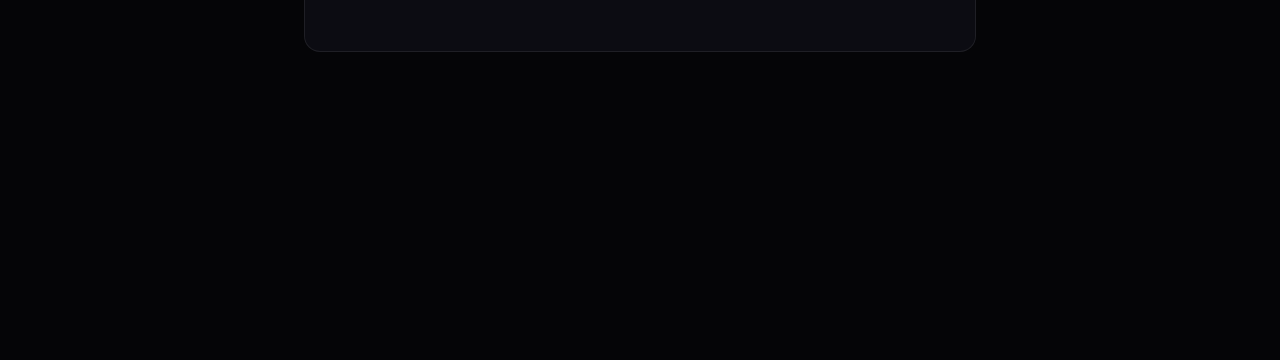
==== commit 831322c0: "Logo real de XAMPP, admin solo para admins y Volver a la portada" ====
--- a/Frontend/index.html
+++ b/Frontend/index.html
@@ -11,9 +11,11 @@
     <h1 class="hero__title">¿Querés reservar tu mesa?</h1>
     <p class="hero__subtitle">Elegí tu mesa en el mapa y mirá la info al instante</p>
     <div class="hero__tools">
-      <a class="tool-btn tool-btn--link" href="portada.html">← Portada</a>
-      <button type="button" id="btnEdit" class="tool-btn" title="Recalibrar posiciones del mapa">⚙ Editar mapa</button>
-      <a class="tool-btn tool-btn--link" href="admin.html">Admin</a>
+      <a class="tool-btn tool-btn--link" href="portada.html">← Volver</a>
+      <span id="adminTools" hidden>
+        <button type="button" id="btnEdit" class="tool-btn" title="Recalibrar posiciones del mapa">⚙ Editar mapa</button>
+        <a class="tool-btn tool-btn--link" href="admin.html">Admin</a>
+      </span>
     </div>
   </header>
 
--- a/Frontend/style.css
+++ b/Frontend/style.css
@@ -450,6 +450,16 @@
   margin-top: 1rem;
 }
 
+#adminTools {
+  display: inline-flex;
+  gap: 0.6rem;
+  align-items: center;
+}
+
+#adminTools[hidden] {
+  display: none;
+}
+
 .tool-btn {
   padding: 0.45rem 0.9rem;
   border-radius: 8px;
@@ -1048,17 +1058,20 @@
   z-index: 60;
   width: 48px;
   height: 48px;
+  padding: 5px;
+  box-sizing: border-box;
   border-radius: 12px;
+  background: #f7f7fb;
+  border: 1px solid rgba(255, 255, 255, 0.35);
   cursor: help;
   box-shadow: 0 8px 24px rgba(0, 0, 0, 0.5);
 }
 
 .db-badge__logo {
-  position: absolute;
-  inset: 0;
+  display: block;
   width: 100%;
   height: 100%;
-  border-radius: 12px;
+  object-fit: contain;
 }
 
 .db-badge__mark {
@@ -1070,7 +1083,7 @@
   width: 20px;
   height: 20px;
   border-radius: 50%;
-  border: 2px solid var(--bg);
+  border: 2px solid #f7f7fb;
   color: #04120a;
   font-size: 12px;
   font-weight: 900;
